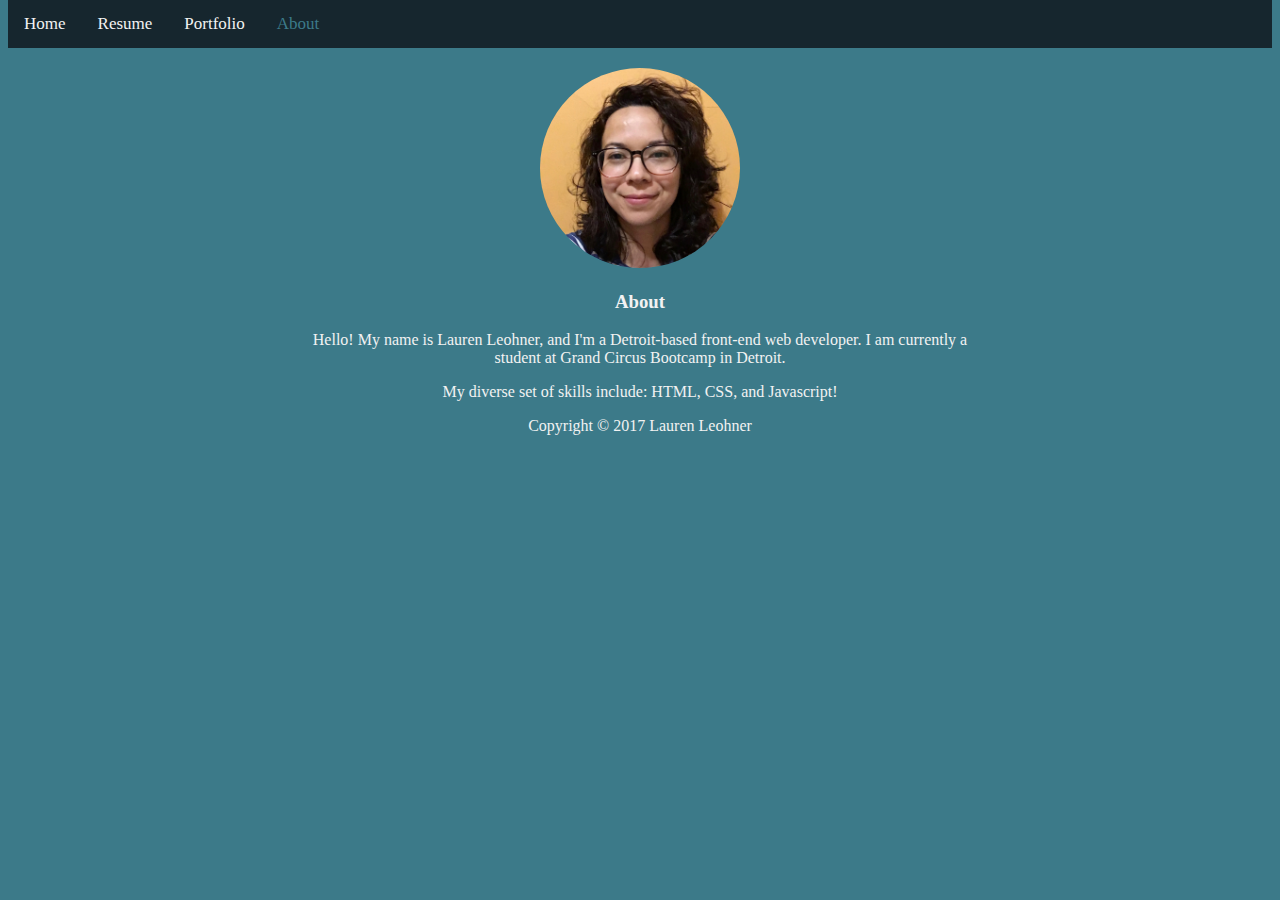
==== About/about.html @ f3d3352d "Portfoliosite1 adding files" ====
<!DOCTYPE html>
<!--FRONTEND-PORTFOLIO-SITE-->
<html lang="eng">
<head>
  <meta charset="UTF-8">
  <meta name="viewport" content="width=device-width, initial-scale=1.0">
  <meta http-equiv="X-UA-Compatible" content="ie=edge">
  <link rel="stylesheet" type="text/css" href="../style.css" />

  <title>Lauren Leohner</title>
</head>


<body>


<!--NAVIGATION BAR-->
<div class="navbar">
  <a href="../index.html">Home</a>
  <a href="../Resume/resume.html">Resume</a>
  <a href="../Portfolio/portfolio.html">Portfolio</a>
  <a class="active" href="about.html">About</a>
</div>


<!--HEADER-->

<img class="selfie" src="../Images/yellowselfiesquare.jpg" alt="Picture of Lauren Leohner" />
  <h3>About</h3>
    <p>Hello! My name is Lauren Leohner, and I'm a Detroit-based front-end web developer.
      I am currently a student at Grand Circus Bootcamp in Detroit.</p>
    <p>My diverse set of skills include: HTML, CSS, and Javascript!</p>







<!--FOOTER-->
<footer>
  <p>Copyright &copy; 2017 Lauren Leohner</p>
</footer>
</body>






</html>
---- style.css ----
/* Stylesheet for FrontEnd Portfolio*/
body {
  background-color: #3C7A89;
  color: #F2F2F2;
  margin-top: 0;
  text-align: center;
}

.navbar {
  overflow: hidden;
  background-color: #16262E;
  margin-top: 0;
  text-align: center;
}

.navbar a {
  float: left;
  display: block;
  color: #F2F2F2;
  text-align: center;
  padding: 14px 16px;
  text-decoration: none;
  font-size: 17px;
}

.navbar a:hover {
  color: #3C7A89;
}

.navbar a.active {
    color: #3C7A89;
}

h1 {
  text-align: center;
}

p {
  padding: 0px 300px 0px 300px;
}
/* style for profile picture */
.selfie {
  border-radius: 50%;
  display: inline;
  margin-top: 20px;
  width: 200px;
  height: auto;

}
/* style for front page picture */
.frontpage{
  width: 800px;
  height: auto;

}




footer{
  margin-top: auto;

}
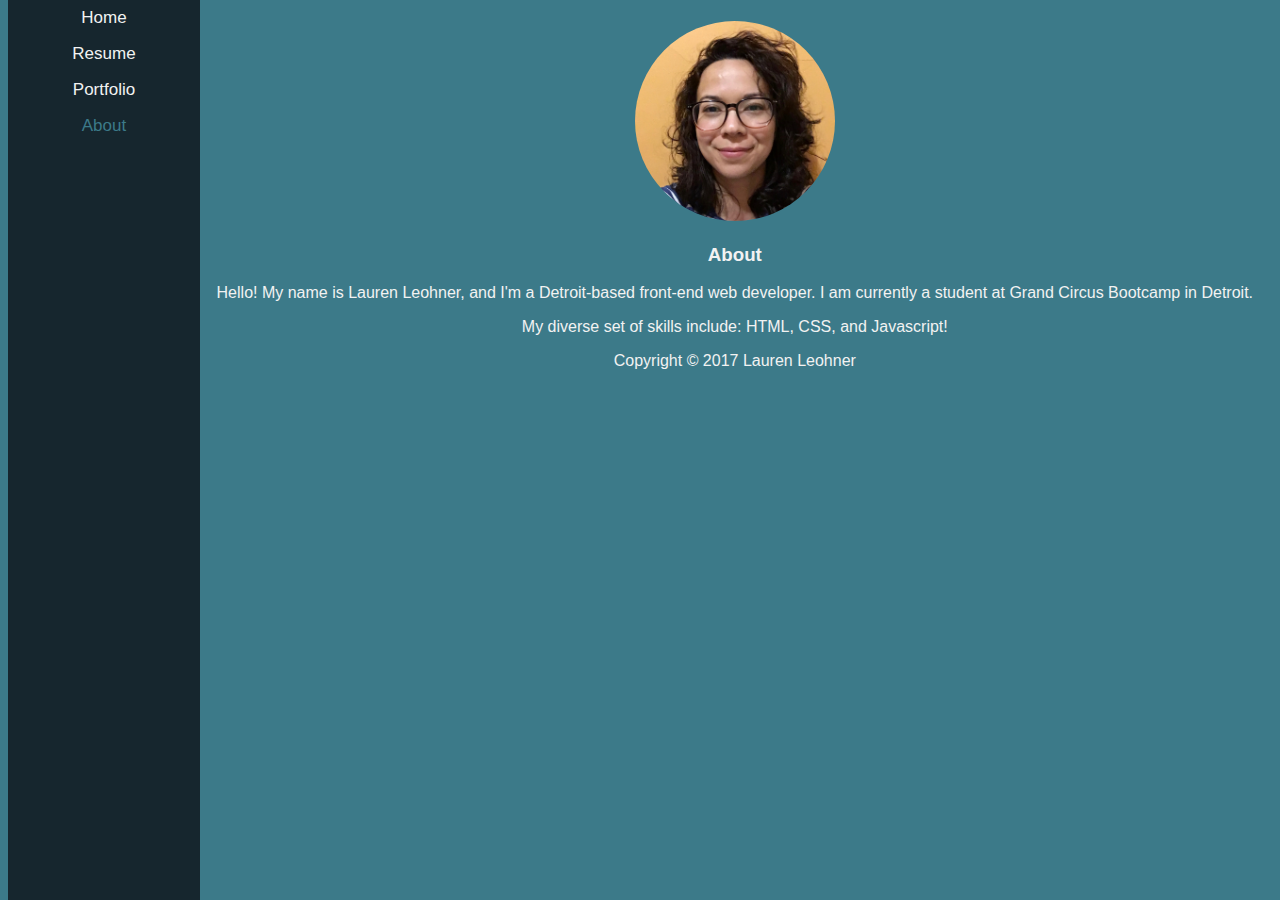
==== commit c05d3fbb: "Lab 2 and 3" ====
--- a/About/about.html
+++ b/About/about.html
@@ -6,6 +6,7 @@
   <meta name="viewport" content="width=device-width, initial-scale=1.0">
   <meta http-equiv="X-UA-Compatible" content="ie=edge">
   <link rel="stylesheet" type="text/css" href="../style.css" />
+  <link rel="stylesheet" type="text/css" href="../mediastyle.css" />
 
   <title>Lauren Leohner</title>
 </head>
@@ -16,18 +17,19 @@
 
 <!--NAVIGATION BAR-->
 <div class="navbar">
-  <a href="../index.html">Home</a>
-  <a href="../Resume/resume.html">Resume</a>
-  <a href="../Portfolio/portfolio.html">Portfolio</a>
-  <a class="active" href="about.html">About</a>
+  <ul>
+  <li><a href="../index.html">Home</a></li>
+  <li><a href="../Resume/resume.html">Resume</a></li>
+  <li><a href="../Portfolio/portfolio.html">Portfolio</a></li>
+  <li><a class="active" href="about.html">About</a></li>
+</ul>
 </div>
 
-
 <!--HEADER-->
-
+<div class="content">
 <img class="selfie" src="../Images/yellowselfiesquare.jpg" alt="Picture of Lauren Leohner" />
   <h3>About</h3>
-    <p>Hello! My name is Lauren Leohner, and I'm a Detroit-based front-end web developer.
+    <p class="about">Hello! My name is Lauren Leohner, and I'm a Detroit-based front-end web developer.
       I am currently a student at Grand Circus Bootcamp in Detroit.</p>
     <p>My diverse set of skills include: HTML, CSS, and Javascript!</p>
 
@@ -38,9 +40,10 @@
 
 
 <!--FOOTER-->
-<footer>
+<footer class="footer">
   <p>Copyright &copy; 2017 Lauren Leohner</p>
 </footer>
+</div>
 </body>
 
 
--- a/style.css
+++ b/style.css
@@ -4,20 +4,42 @@
   color: #F2F2F2;
   margin-top: 0;
   text-align: center;
+  height: 100%;
+  font-family: Arial, sans-serif;
 }
 
-.navbar {
+@font-face {
+    font-family: 'existencelight';
+    src: url('Existence-Light-webfont.eot');
+    src: url('Existence-Light-webfont.eot?#iefix') format('embedded-opentype'),
+         url('Existence-Light-webfont.woff') format('woff'),
+         url('Existence-Light-webfont.ttf') format('truetype'),
+         url('Existence-Light-webfont.svg#existencelight') format('svg');
+    font-weight: normal;
+    font-style: normal;
+  }
+
+h1{
+  font-family: existencelight, Arial, sans-serif;
+  font-size: 200%;
+}
+
+
+.navbar ul {
+  list-style-type: none;
   overflow: hidden;
   background-color: #16262E;
-  margin-top: 0;
-  text-align: center;
+  margin: 0;
+  padding: 0;
 }
 
-.navbar a {
-  float: left;
+.navbar li {
+    float: left;
+}
+
+.navbar li a {
   display: block;
   color: #F2F2F2;
-  text-align: center;
   padding: 14px 16px;
   text-decoration: none;
   font-size: 17px;
@@ -35,7 +57,7 @@
   text-align: center;
 }
 
-p {
+.about p {
   padding: 0px 300px 0px 300px;
 }
 /* style for profile picture */
@@ -49,15 +71,88 @@
 }
 /* style for front page picture */
 .frontpage{
-  width: 800px;
+  width: 100%;
   height: auto;
 
 }
 
+/*Portfolio Image style*/
+div.portgallery {
+  display: inline-block;
+  margin: auto;
+  width: 80%;
 
 
+}
 
-footer{
-  margin-top: auto;
+div.portfolioimgs {
+  width: 33%;
+  float: left;
+  box-sizing: border-box;
+  position: relative;
+}
 
+div.portfolioimgs img {
+  max-width: 95%;
+  height: auto;
 }
+
+
+.overlay {
+  position: absolute;
+  bottom: 0;
+  left: 0;
+  right: 0;
+  background-color: white;
+  opacity: 0.7;
+  overflow: hidden;
+  width: 100%;
+  height: 0;
+  transition: .5s ease;
+}
+
+div.portfolioimgs:hover .overlay {
+  height: 30%;
+}
+
+.overtext {
+  white-space: nowrap;
+  color: black;
+  font-size: 15px;
+  position: absolute;
+  overflow: hidden;
+  top: 50%;
+  left: 50%;
+  transform: translate(-50%, -50%);
+  -ms-transform: translate(-50%, -50%);
+}
+/*
+div.portfolioimgs.overlay {
+  position: absolute;
+  top: 0;
+  bottom: 0;
+  left: 0;
+  right: 0;
+  height: 100%;
+  width: 100%;
+  opacity: 0;
+  transition: .5s ease;
+  background-color: #white;
+}
+
+div.portfolioimgs:hover .overlay {
+  opacity: 0.3;
+}
+
+div.portfolioimgs.desc {
+  color: black;
+  font-size: 15px;
+  position: absolute;
+  top: 50%;
+  left: 50%;
+  transform: translate(-50%, -50%);
+  -ms-transform: translate(-50%, -50%);
+*/
+.footer p {
+  overflow: auto;
+}
--- a/mediastyle.css
+++ b/mediastyle.css
@@ -0,0 +1,97 @@
+/* Media Query Stylesheet*/
+
+
+
+/* Smartphones */
+@media screen and (max-width: 480px) {
+      div.navbar li {
+        text-align: center;
+        float: none;
+      }
+      div.portfolioimgs {
+        display: block;
+        width: auto;
+        float: none;
+      }
+
+
+}
+
+
+
+
+
+
+
+/* Tablets */
+@media screen and (max-width: 768px) {
+
+}
+
+
+
+
+
+
+
+
+
+/* Desktop */
+
+@media screen and (min-width: 1024px) {
+    div.navbar ul {
+      list-style-type: none;
+      margin: 0;
+      padding: 0;
+      width: 15%;
+      background-color: #16262E;
+      position: fixed;
+      height: 100%;
+      overflow: auto;
+  }
+    div.navbar li{
+      float: none;
+    }
+
+    div.navbar li a {
+    display: block;
+    color: #F2F2F2;
+    padding: 8px 16px;
+    text-decoration: none;
+
+  }
+
+    div.navbar li a.active {
+    color: #3C7A89;
+
+  }
+
+    div.navbar li a:hover:not(.active) {
+    color: #3C7A89;
+  
+  }
+
+  div.content {
+    margin-left: 15%;
+    padding: 1px 16px;
+    height: auto;
+  }
+}
+/*
+  div.navbar ul {
+      list-style-type: none;
+      margin: 0;
+      padding: 0;
+      width: 200px;
+      background-color: #f1f1f1;
+  }
+
+  div.navbar li a {
+      display: block;
+      color: #000;
+      padding: 8px 16px;
+      text-decoration: none;
+  }
+*/
+
+}
